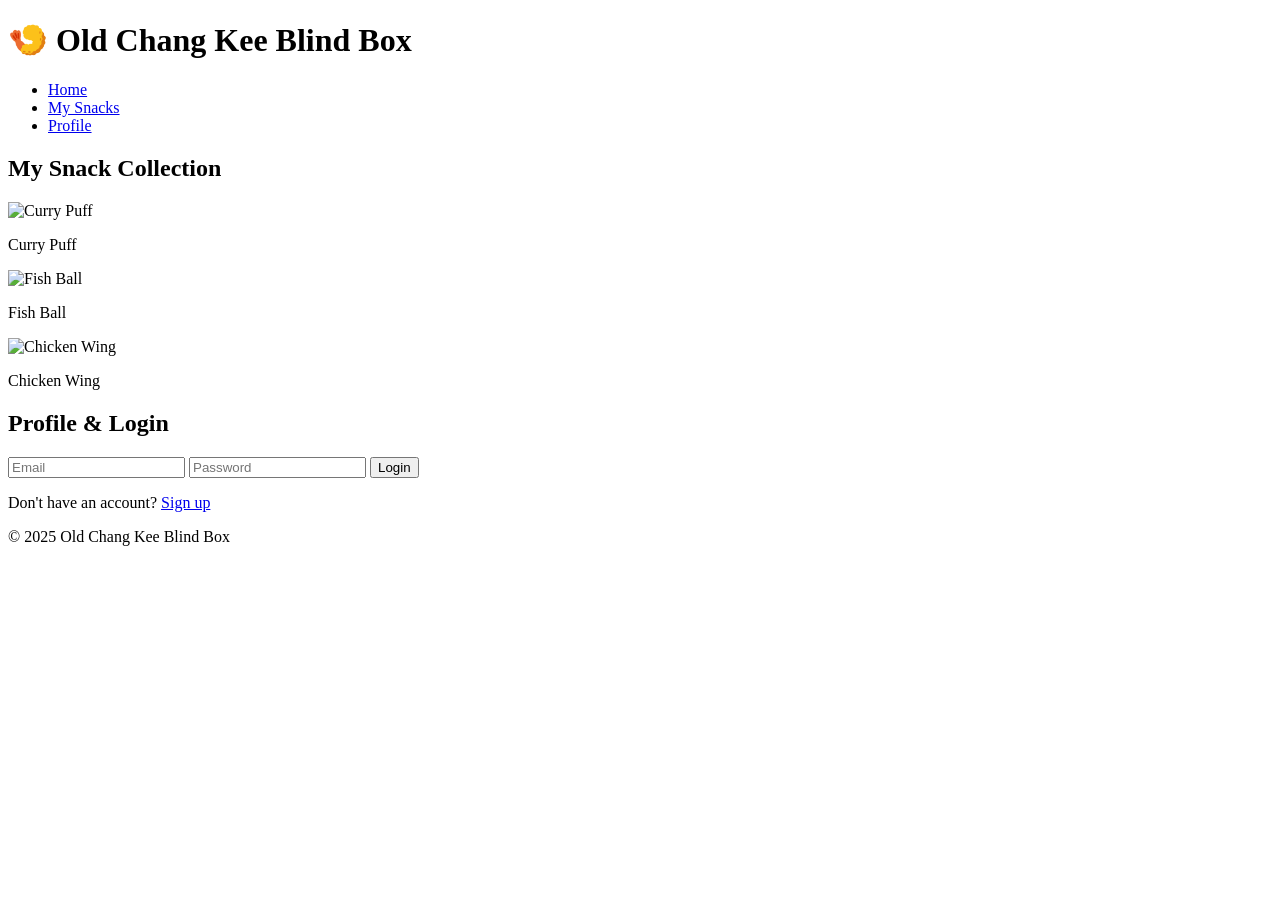
==== Assets/Script/index.html @ 82d35257 "created a html page" ====
<!DOCTYPE html>
<html lang="en">
<head>
    <meta charset="UTF-8">
    <meta name="viewport" content="width=device-width, initial-scale=1.0">
    <title>Old Chang Kee AR Collection</title>
    <link rel="stylesheet" href="style.css">
</head>
<body>
    <header>
        <h1>🍤 Old Chang Kee Blind Box</h1>
        <nav>
            <ul>
                <li><a href="#home">Home</a></li>
                <li><a href="#collection">My Snacks</a></li>
                <li><a href="#profile">Profile</a></li>
            </ul>
        </nav>
    </header>

    <section id="collection">
        <h2>My Snack Collection</h2>
        <div class="collection-grid">
            <!-- Example snack collectibles -->
            <div class="collectible">
                <img src="https://www.oldchangkee.com/images/img-main-prod-traditional.jpg" alt="Curry Puff">
                <p>Curry Puff</p>
            </div>
            <div class="collectible">
                <img src="https://www.oldchangkee.com/images/img-main-prod-seafood.jpg" alt="Fish Ball">
                <p>Fish Ball</p>
            </div>
            <div class="collectible">
                <img src="https://www.oldchangkee.com/images/img-main-prod-chicken.jpg" alt="Chicken Wing">
                <p>Chicken Wing</p>
            </div>
            <!-- More collectibles dynamically added later -->
        </div>
    </section>

    <section id="profile">
        <h2>Profile & Login</h2>
        <form id="loginForm">
            <input type="email" placeholder="Email" required>
            <input type="password" placeholder="Password" required>
            <button type="submit" class="main-btn">Login</button>
        </form>
        <p>Don't have an account? <a href="#">Sign up</a></p>
    </section>

    <footer>
        <p>© 2025 Old Chang Kee Blind Box</p>
    </footer>
</body>
</html>
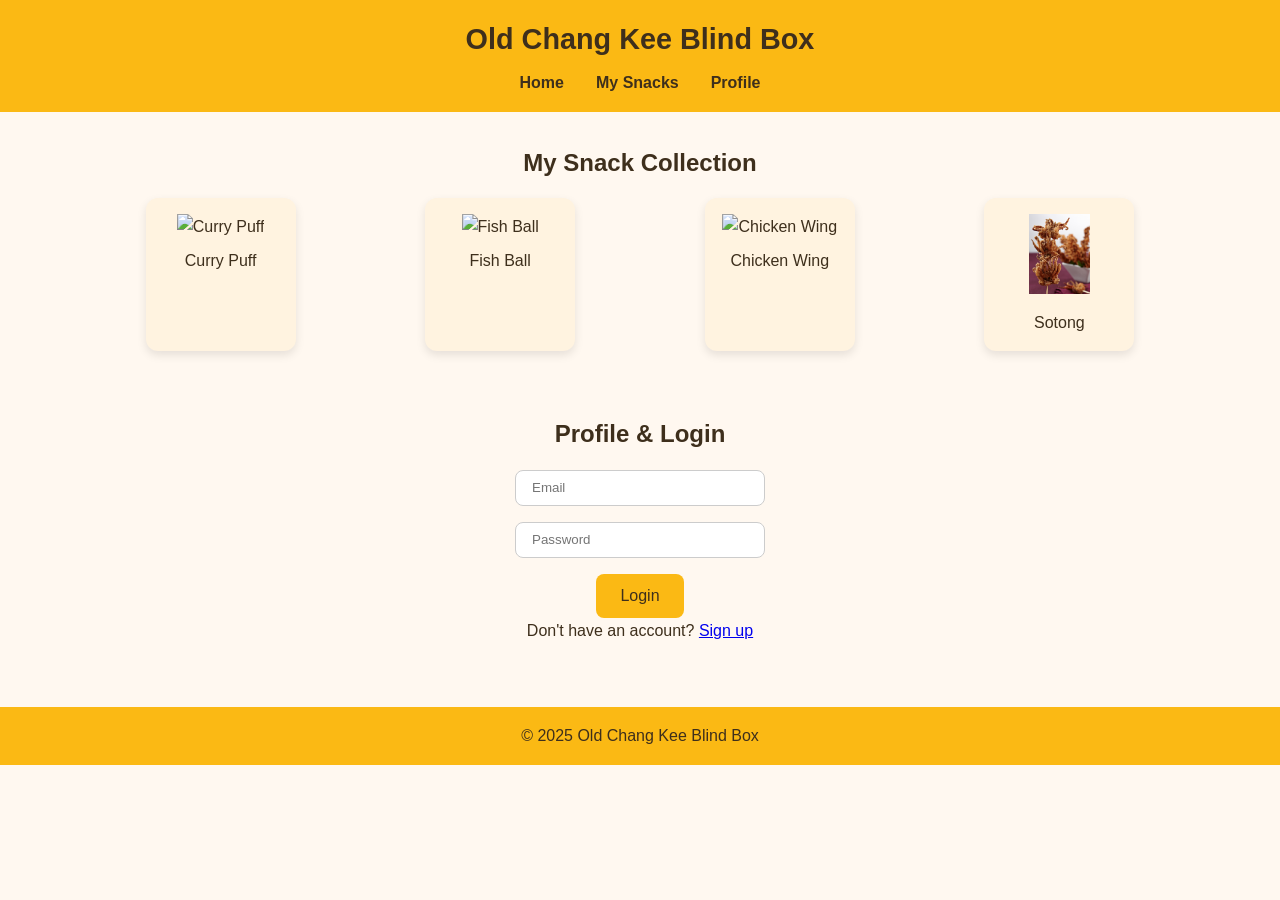
==== commit 01285446: "created a css" ====
--- a/Assets/Script/index.html
+++ b/Assets/Script/index.html
@@ -8,7 +8,7 @@
 </head>
 <body>
     <header>
-        <h1>🍤 Old Chang Kee Blind Box</h1>
+        <h1>Old Chang Kee Blind Box</h1>
         <nav>
             <ul>
                 <li><a href="#home">Home</a></li>
@@ -19,24 +19,28 @@
     </header>
 
     <section id="collection">
-        <h2>My Snack Collection</h2>
-        <div class="collection-grid">
-            <!-- Example snack collectibles -->
-            <div class="collectible">
-                <img src="https://www.oldchangkee.com/images/img-main-prod-traditional.jpg" alt="Curry Puff">
-                <p>Curry Puff</p>
-            </div>
-            <div class="collectible">
-                <img src="https://www.oldchangkee.com/images/img-main-prod-seafood.jpg" alt="Fish Ball">
-                <p>Fish Ball</p>
-            </div>
-            <div class="collectible">
-                <img src="https://www.oldchangkee.com/images/img-main-prod-chicken.jpg" alt="Chicken Wing">
-                <p>Chicken Wing</p>
-            </div>
-            <!-- More collectibles dynamically added later -->
+    <h2>My Snack Collection</h2>
+    <div class="collection-grid">
+        <div class="collectible">
+            <img src="https://www.oldchangkee.com/images/img-main-prod-traditional.jpg" alt="Curry Puff">
+            <p>Curry Puff</p>
         </div>
+        <div class="collectible">
+            <img src="https://www.oldchangkee.com/images/img-main-prod-seafood.jpg" alt="Fish Ball">
+            <p>Fish Ball</p>
+        </div>
+        <div class="collectible">
+            <img src="https://www.oldchangkee.com/images/img-main-prod-chicken.jpg" alt="Chicken Wing">
+            <p>Chicken Wing</p>
+        </div>
+        <div class="collectible">
+            <img src="/Assets/HTML_Images/sotong.png" alt="Sotong">
+            <p>Sotong</p>
+        </div>
+    </div>
     </section>
+
+
 
     <section id="profile">
         <h2>Profile & Login</h2>
--- a/Assets/Script/style.css
+++ b/Assets/Script/style.css
@@ -0,0 +1,139 @@
+* {
+    margin: 0;
+    padding: 0;
+    box-sizing: border-box;
+    font-family: 'Arial', sans-serif;
+}
+
+body {
+    background: #fff8f0; /* warm cream background */
+    color: #3e2f1c; /* dark brown text */
+    line-height: 1.6;
+}
+
+header {
+    background: #FBB914; /* focal golden-yellow */
+    color: #3e2f1c; /* dark text on yellow */
+    padding: 1rem;
+    text-align: center;
+}
+
+header h1 {
+    font-size: 1.8rem;
+    margin-bottom: 0.5rem;
+}
+
+nav ul {
+    list-style: none;
+    display: flex;
+    justify-content: center;
+    gap: 2rem;
+}
+
+nav a {
+    color: #3e2f1c;
+    text-decoration: none;
+    font-weight: bold;
+}
+
+section {
+    padding: 2rem;
+    text-align: center;
+}
+
+.main-btn {
+    background: #FBB914; /* button matches focal color */
+    color: #3e2f1c;
+    border: none;
+    padding: 0.8rem 1.5rem;
+    font-size: 1rem;
+    border-radius: 8px;
+    cursor: pointer;
+    transition: transform 0.2s, background 0.2s;
+}
+
+.main-btn:hover {
+    background: #e6a700; /* slightly darker hover */
+    transform: scale(1.05);
+}
+
+.collection-grid {
+    display: grid;
+    grid-template-columns: repeat(auto-fill, minmax(120px, 1fr));
+    gap: 1.5rem;
+    margin-top: 1rem;
+}
+
+.collectible {
+    background: #fff3e0; /* light snack box */
+    border-radius: 12px;
+    padding: 1rem;
+    box-shadow: 0px 4px 10px rgba(0,0,0,0.1);
+    transition: transform 0.2s;
+}
+
+.collectible:hover {
+    transform: scale(1.05);
+}
+
+.collectible img {
+    width: 80px;
+    height: 80px;
+    object-fit: contain;
+}
+
+form {
+    display: flex;
+    flex-direction: column;
+    align-items: center;
+    gap: 1rem;
+    margin-top: 1rem;
+}
+
+input {
+    padding: 0.6rem 1rem;
+    width: 250px;
+    border-radius: 8px;
+    border: 1px solid #ccc;
+}
+
+footer {
+    background: #FBB914; /* focal yellow footer */
+    color: #3e2f1c;
+    padding: 1rem;
+    margin-top: 2rem;
+    text-align: center;
+}
+.collection-grid {
+    display: grid;
+    grid-template-columns: repeat(auto-fit, minmax(120px, 1fr));
+    gap: 1.5rem;
+    margin-top: 1rem;
+    justify-items: center; /* centers items nicely in each column */
+    width: 90%;
+    margin-left: auto;
+    margin-right: auto;
+}
+
+.collectible {
+    background: #fff3e0; /* light snack box */
+    border-radius: 12px;
+    padding: 1rem;
+    box-shadow: 0px 4px 10px rgba(0,0,0,0.1);
+    transition: transform 0.2s;
+    width: 100%;
+    max-width: 150px;
+    text-align: center;
+}
+
+.collectible img {
+    width: 80px;
+    height: 80px;
+    object-fit: contain;
+    margin-bottom: 0.5rem;
+}
+
+.collectible:hover {
+    transform: scale(1.05);
+}
+
